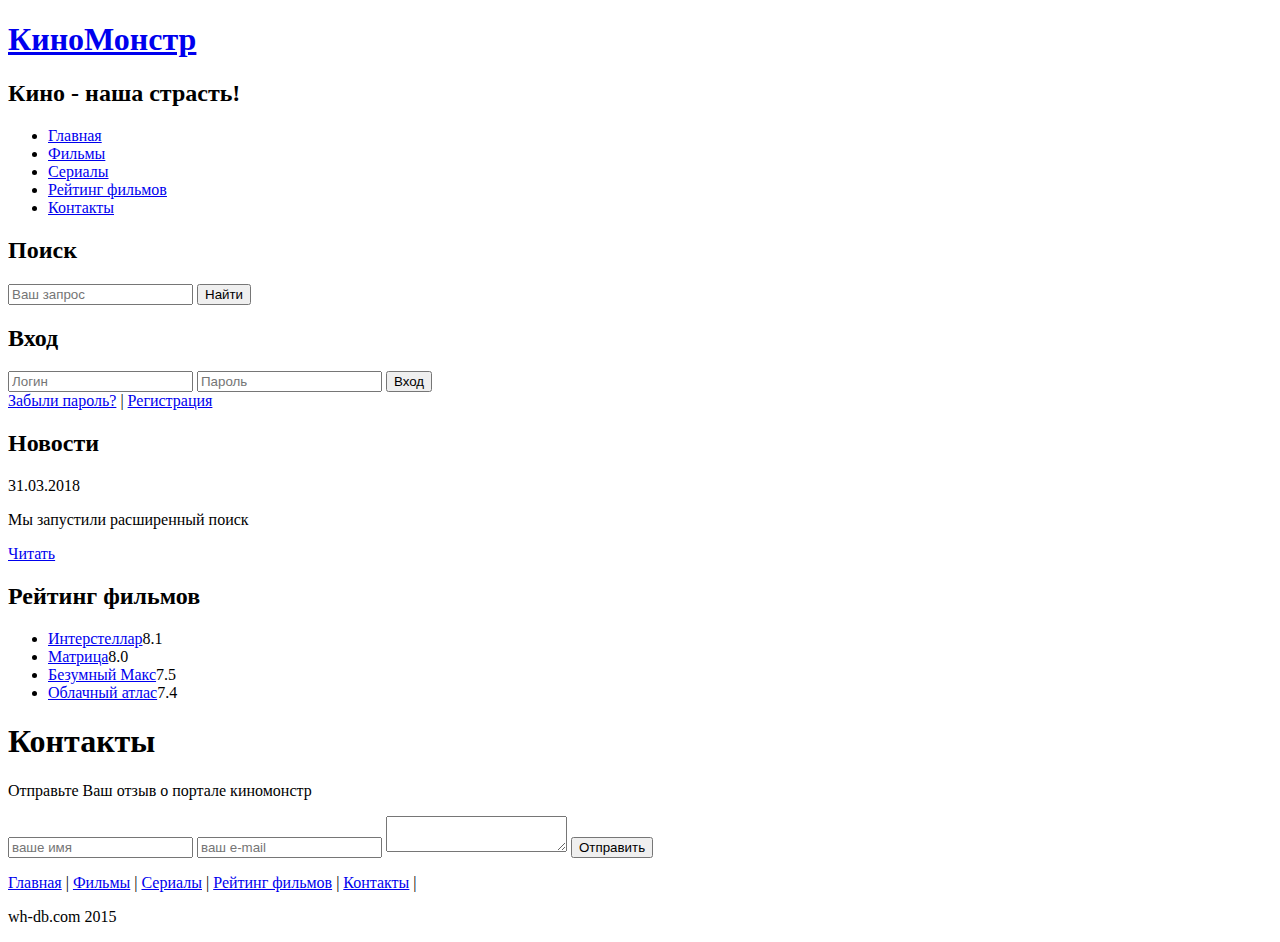
==== contact.html @ bc79c1be "Add files via upload" ====
<!DOCTYPE html>
<html lang="en">
<head>
	<meta charset="UTF-8">
	<meta name="viewport" content="width=width-device" initial-scale=1.0>
	<title>Document</title>
	<meta name="description" content="Киномонстр - это портал о кино" />
	<meta name="keywords" content="фильмы, фильмы онлайн, hd" />
	<link rel="stylesheet" href="assets/css/style.css">
</head>
<body>

	<div class="main">
		
		<div class="header">
			<div class="logo">
				<div class="logo_text">
					<h1><a href="/">КиноМонстр</a></h1>
					<h2>Кино - наша страсть!</h2>
				</div>
			</div>
			
			<div class="menubar">
				
				<ul class="menu">
					<li><a href="index.html">Главная</a></li>	
					<li><a href="films.html">Фильмы</a></li>
					<li><a href="#">Сериалы</a></li>
					<li><a href="rating.html">Рейтинг фильмов</a></li>
					<li class="selected"><a href="contact.html">Контакты</a></li>
				</ul>

			</div>

		</div>


		<div class="site_content">

			<div class="sidebar_container">

				<div class="sidebar">
					<h2>Поиск</h2>
					<form method="post" action="#" id="search_form">
						<input type="search" name="search_field" placeholder="Ваш запрос"/>
						<input type="submit" class="btn" value="Найти"/>
					</form>
				</div>

				<div class="sidebar">
					<h2>Вход</h2>
					<form method="post" action="#" id="login">

						<input type="text" name="login_field" placeholder="Логин" />	
						<input type="password" name="password_field" placeholder="Пароль" />
						<input type="submit" class="btn" value="Вход"/>
						<div class="lables_passreg_text">
							<span><a href= "#">Забыли пароль?</a></span> |	<span><a href="#">Регистрация</a></span></div>
					</form>
				</div>
					
				<div class="sidebar">
					<h2>Новости</h2>
					<span>31.03.2018</span>
					<p>Мы запустили расширенный поиск</p>
					<a href="#">Читать</a>
				</div>

				<div class="sidebar">
					<h2>Рейтинг фильмов</h2>
					<ul>
						<li><a href="rating.html">Интерстеллар</a><span class="rating_sidebar">8.1</span></li>
						<li><a href="rating.html">Матрица</a><span class="rating_sidebar">8.0</span></li>
						<li><a href="rating.html">Безумный Макс</a><span class="rating_sidebar">7.5</span></li>
						<li><a href="rating.html">Облачный атлас</a><span class="rating_sidebar">7.4</span></li>
					</ul>

				</div>

			</div>

			<div class="content">
				<h1>Контакты</h1>
				
				<p>Отправьте Ваш отзыв о портале киномонстр</p2>
				<div class="send">
					<form method="post" action="#" id="contact">
						<input type="text" name="review_name" placeholder="ваше имя">
						<input type="text" name="review_name" placeholder="ваш e-mail">
						<textarea name="review_text"></textarea>
						<input class="btn" type="submit" value="Отправить">
					</form>
				</div>

									
									

			</div>
			</div>

				<div class="footer">
					<p>
						<a href="index.html">Главная</a> |
						<a href="films.html">Фильмы</a> |
						<a href="#">Сериалы</a> |
						<a href="rating.html">Рейтинг фильмов</a> |
						<a href="contact.html">Контакты</a> |
					</p>
					<p>wh-db.com 2015</p>
					
				
</div>
	</div>
	
</body>
</html>
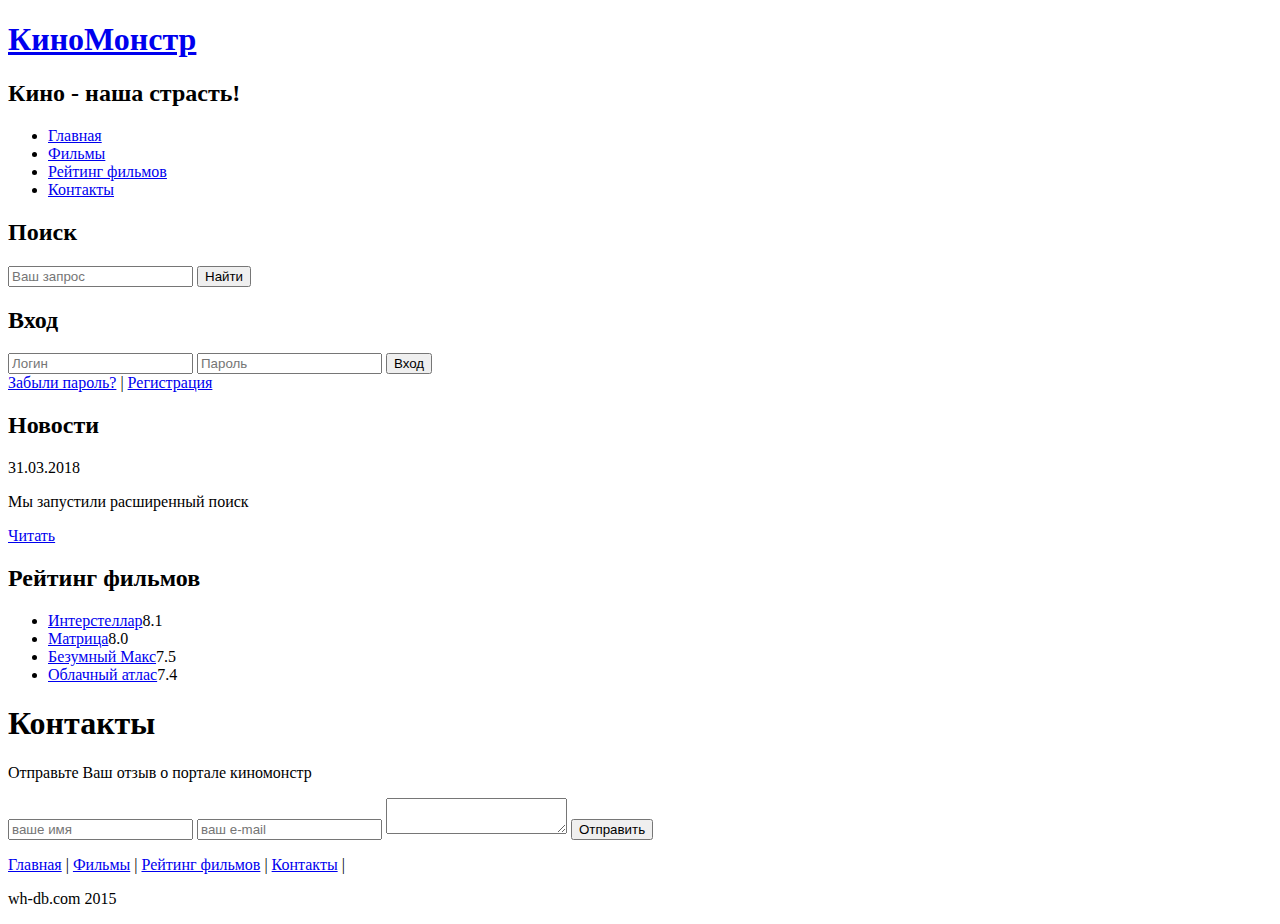
==== commit 4332f4ba: "Update contact.html" ====
--- a/contact.html
+++ b/contact.html
@@ -25,7 +25,6 @@
 				<ul class="menu">
 					<li><a href="index.html">Главная</a></li>	
 					<li><a href="films.html">Фильмы</a></li>
-					<li><a href="#">Сериалы</a></li>
 					<li><a href="rating.html">Рейтинг фильмов</a></li>
 					<li class="selected"><a href="contact.html">Контакты</a></li>
 				</ul>
@@ -102,7 +101,6 @@
 					<p>
 						<a href="index.html">Главная</a> |
 						<a href="films.html">Фильмы</a> |
-						<a href="#">Сериалы</a> |
 						<a href="rating.html">Рейтинг фильмов</a> |
 						<a href="contact.html">Контакты</a> |
 					</p>
@@ -113,4 +111,4 @@
 	</div>
 	
 </body>
-</html>+</html>
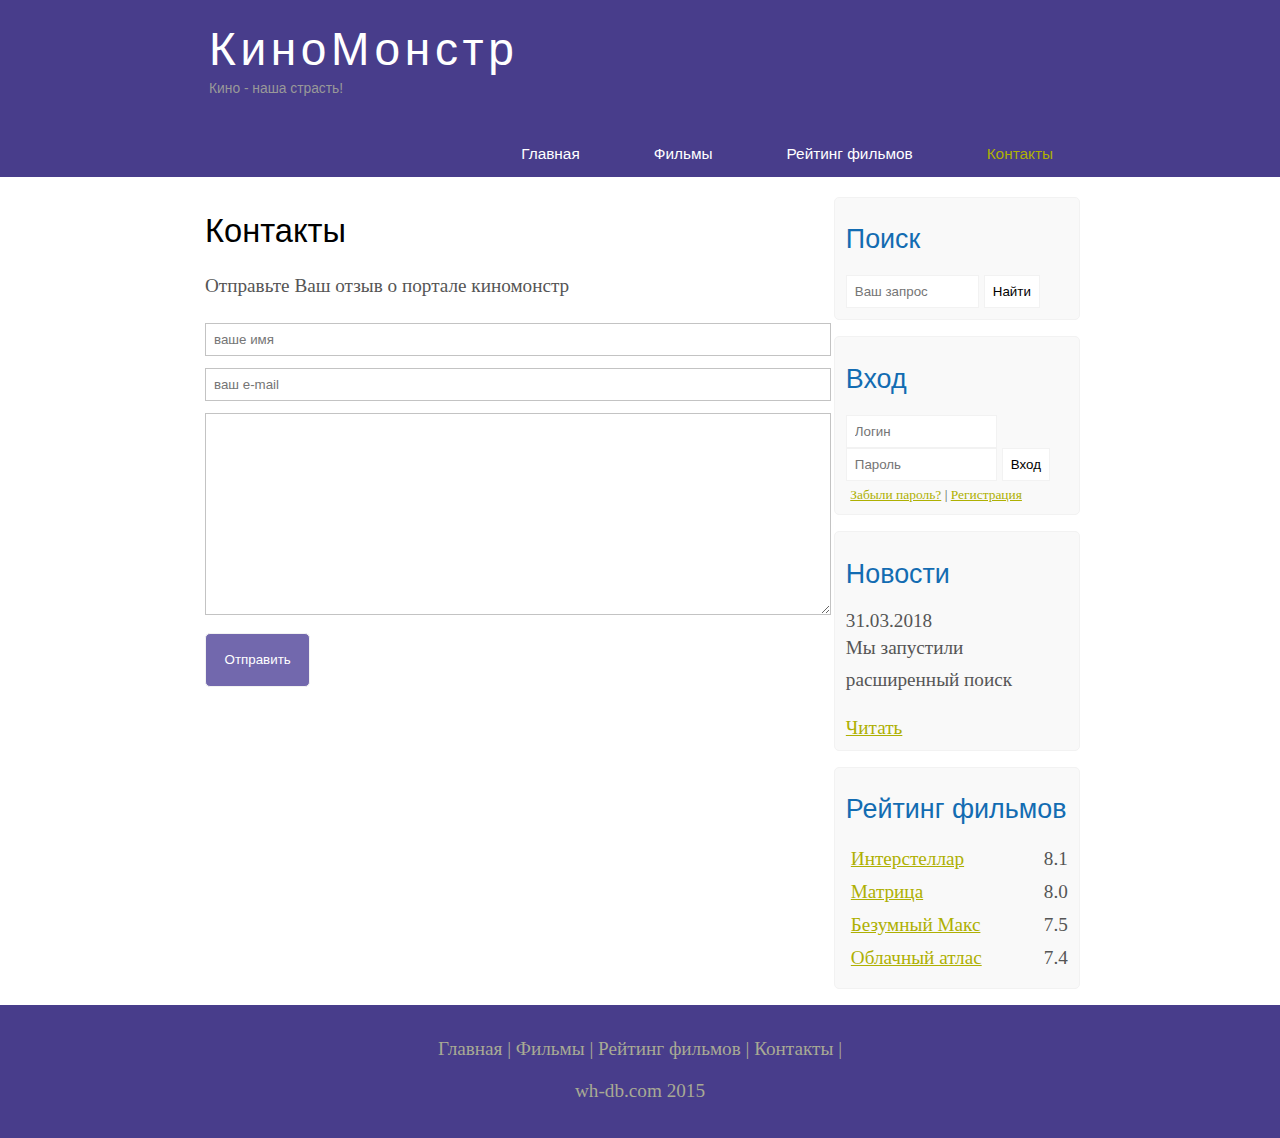
==== commit c8063a13: "Update contact.html" ====
--- a/contact.html
+++ b/contact.html
@@ -6,7 +6,7 @@
 	<title>Document</title>
 	<meta name="description" content="Киномонстр - это портал о кино" />
 	<meta name="keywords" content="фильмы, фильмы онлайн, hd" />
-	<link rel="stylesheet" href="assets/css/style.css">
+	<link rel="stylesheet" href="style.css">
 </head>
 <body>
 
--- a/style.css
+++ b/style.css
@@ -0,0 +1,484 @@
+* {
+  margin: 0;
+  padding: 0;
+}
+
+body {
+  font-size: 1.2em;
+  background-color: #fff;
+  color: #555;
+}
+
+p {
+  padding: 0 0 20px 0;
+  line-height: 1.7em;
+}
+
+input[type="text"], input[type="password"], input[type="search"] {
+  color: #5d5d5d;
+  width: 60%;
+  padding: 8px;
+}
+
+input, textarea {
+  outline: none;
+  border: none;
+  border: solid 1px #f2f2f2;
+}
+
+h1, h2 {
+  font: normal 170% 'century gothic', arial;
+  margin: 0 0 15px 0;
+  padding: 15px 0 5px 0;
+  color: #000;
+}
+
+h2 {
+  font-size: 140%;
+}
+
+a, a:hover {
+  outline: none;
+  text-decoration: underline;
+  color: #aeb002;
+}
+
+ul {
+  margin: 2px 0 22px 17px;
+}
+
+ul li {
+  margin: 0 0 6px 0;
+  padding: 0 0 4px 5px;
+  line-height: 1.5em;
+}
+
+
+.header {
+  background-color: darkslateblue;
+  height: 177px;
+  font-size: 0.8em;
+  margin-left: 0px;
+  margin-right: 0px;
+  min-width: 900px;
+}
+
+.main, .logo, .menubar, .site_content, .footer {
+  margin-left: auto;
+  margin-right: auto;
+}
+
+.logo {
+  width: 880px;
+  padding-bottom: 40px;
+}
+
+.logo h1, .logo h2 {
+  font: normal 300% 'century gothic', arial, sans-serif;
+  margin: 0 0 0 9px;
+}
+
+.logo_text h1, .logo_text h1 a, .logo_text h1 a:hover {
+  padding: 22px 0 0 0;
+  color: #fff;
+  letter-spacing: 0.1em;
+  text-decoration: none;
+}
+
+.logo_text h2 {
+  font-size: 0.9em;
+  padding: 4px 0 0 0;
+  color: #999;
+}
+
+.menubar {
+  width: 900px;
+  height: 46px;
+}
+
+ul.menu {
+  float: right;
+}
+
+ul.menu li {
+  float: left;
+  padding: 0 0 0 9px;
+  list-style: none;
+  margin: 1px 2px 0 0;
+}
+
+ul.menu li a {
+  font: normal 100% 'trebuchet ms', sans-serif;
+  display: block;
+  height: 20px;
+  padding: 6px 35px 5px 28px;
+  color: #fff;
+  text-decoration: none;
+}
+
+ul.menu li.selected a {
+  color: #aeb002;
+}
+
+ul.menu li a:hover {
+  color: #e4ec04;
+}
+
+hr {
+  border: solid 1px #f3f3f3;
+}
+
+.site_content {
+  width: 880px;
+  overflow:hidden;
+  margin: 20px auto 0 auto;
+  background-color: white;
+}
+
+.sidebar_container {
+  float: right;
+  width: 224px;
+}
+
+.sidebar {
+  float: right;
+  width: 222px;
+  padding: 5%;
+  margin: 0 0 16px 0;
+  border: solid 1px #f2f2f2;
+  border-radius: 5px;
+  background-color: #f9f9f9;
+}
+
+.btn {
+  padding: 8px;
+  background-color: white;
+  cursor:pointer;
+}
+
+.sidebar h2 {
+  color: #136cb2;
+}
+
+.lables_passreg_text {
+  font-size: 0.7em;
+  margin-top: 3%;
+  margin-left: 2%;
+}
+
+.sidebar ul {
+  margin: 0;
+}
+
+.sidebar ul li {
+  list-style-type: none;
+  margin: 0 0 0 0;
+}
+
+.sidebar .rating_sidebar {
+  float: right;
+}
+
+.content {
+  text-align: left;
+  width: 620px;
+  padding: 0 0 0 5px;
+  float: left;
+}
+
+.content a {
+  text-decoration: none;
+} 
+
+.films_block {
+  margin-bottom: 5%;
+  }
+
+.films_block img {
+  border-radius: 5px;
+  border: solid 5px #dad7d5;
+  width: 22%;
+}
+
+.posts .posts_content {
+  font-size: 0.8em;
+}
+
+.info_film_page {
+  margin-top: 2%;
+  margin-bottom: 4%;
+}
+
+.info_film_page .label {
+  font-size: 1.2em;
+   }
+
+.info_film_page .value {
+  font-size: 1em;
+  color: #49945a;
+  margin-right: 3%;
+}
+
+.description_film {
+margin-bottom: 15%;
+}
+
+.description_film img {
+float:left;
+margin-right: 2%;
+border-radius: 5px;
+border: solid 5px #dad7d5;
+}
+
+.reviews {
+  margin-bottom: 4%;
+  font-size: 0.9em;
+}
+
+.reviews .review_name {
+  background-color: #7268ad;
+  color: white;
+  padding: 1%;
+  border-top-left-radius: 5px;
+  border-top-right-radius: 5px;
+}
+
+.reviews .review_text {
+  padding-top: 2%;
+  padding-bottom: 2%;
+  padding-left: 2%;
+}
+
+.send {
+  margin-bottom: 4%;
+}
+
+.send input[type="text"], textarea {
+border: solid 1px #c3c3c3;
+margin-bottom: 2%;
+}
+
+.send input[type="text"] {
+  width: 98%;
+}
+
+.send textarea {
+  width: 624px;
+  height: 200px;
+}
+
+.send input[type="submit"] {
+  background-color: #7268ad;
+  padding: 3%;
+  color: white;
+  border-radius: 5px;
+}
+
+.info_film {
+  margin-bottom: 5%;
+  background-color: #f9f9f9;
+  padding: 5%;
+  height: 270px;
+}
+
+.info_film img {
+  float: left;
+  margin-right: 2%;
+  border-radius: 5px;
+  border: solid 5px #dad7d5; 
+  width: 25%;
+}
+
+.button {
+  background-color: #7268ad;
+  padding-top: 2%;
+  color: white;
+  border-radius: 5px;
+  float: right;
+   margin-top: 5%;
+  clear: both;
+  font-size: 0.8em;
+}
+
+.button a {
+  color: white;
+}
+
+.footer {
+  width: 100%;
+  height: 100px;
+  padding: 28px 0 5px 0;
+  text-align: center;
+  background-color: darkslateblue;
+  color: #a8aa94;
+  margin-left: 0px;
+  margin right: 0px;
+  min-width: 900px;
+}
+
+table {
+  width: 100%;
+  border: solid 1px #f4f4f4;
+}
+
+td {
+  padding: 2%;
+  border: solid 1px #f4f4f4;
+}
+
+td img {
+  width: 60px;
+  vertical-align: middle;
+}
+
+.center {
+  text-align: center;
+}
+
+.rating {
+  font-weight: bold; 
+}
+
+
+.footer a {
+  color: #a8aa94;
+  text-decoration: none;
+}
+
+. footer a: hover {
+  color: #fff;
+  text-decoration: none;
+}
+
+.footer p {
+  padding: 0 0 10px 0;
+}
+
+/* CSS Mobile*/
+
+@media only screen
+and (min-device-width: 320px)
+and (max-device-width: 568px) {
+
+  .header {
+    background-color: #257965;
+    min-width: 100%;
+    height: 20%;
+    text-align: center;
+  }
+
+  .logo {
+    width: 100%;
+  }
+
+  .site_content {
+    width: 100%;
+  }
+
+  .menubar {
+    width: 100%;
+    height: 100%;
+  }
+
+.content {
+  width: 100%;
+  text-align: center;
+}
+
+  .site_content {
+    width: 100%;
+    text-align: center;
+  }
+
+  .sidebar_container {
+    display: none;
+  }
+
+  .footer {
+    display: none;
+  }
+
+  ul.menu {
+    float: none;
+  }
+
+ul.menu li {
+  margin: 0;
+  padding: 0;
+  float: none;
+}
+
+.logo h1 {
+  font: normal 235% 'century gothic' arial sans-serif;
+}
+
+.logo h2 {
+  font: normal 100% 'century gothic' arial sans-serif;
+  color: white;
+}
+
+
+.content h1 h2 {
+  font: normal 110% 'century gothic' arial;
+}
+
+.film_block img {
+  width: 43%;
+}
+
+.posts_content p {
+line-height: 1.5em;
+padding: 3%;
+text-align: right;
+}
+
+.posts p {
+  font-size: 120%;
+}
+
+/* films page*/
+
+.info_film {
+float: none;
+height: 100%;
+clear: both;
+}
+
+.info_film img {
+  width: 80%;
+  margin-bottom: 5%;
+}
+
+ button {
+  float: none;
+}
+
+/* rating page*/
+
+table {
+  display: block;
+}
+
+th{
+  font-size: 75%;
+}
+
+td {
+  font-size: 95%;
+  text-align: left;
+}
+
+/* show page */
+
+iframe {
+  width: 88%;
+  height: 100%;
+}
+
+.send input [type="text"] {
+width: 100%;
+}
+
+.send textarea {
+  width: 85%;
+}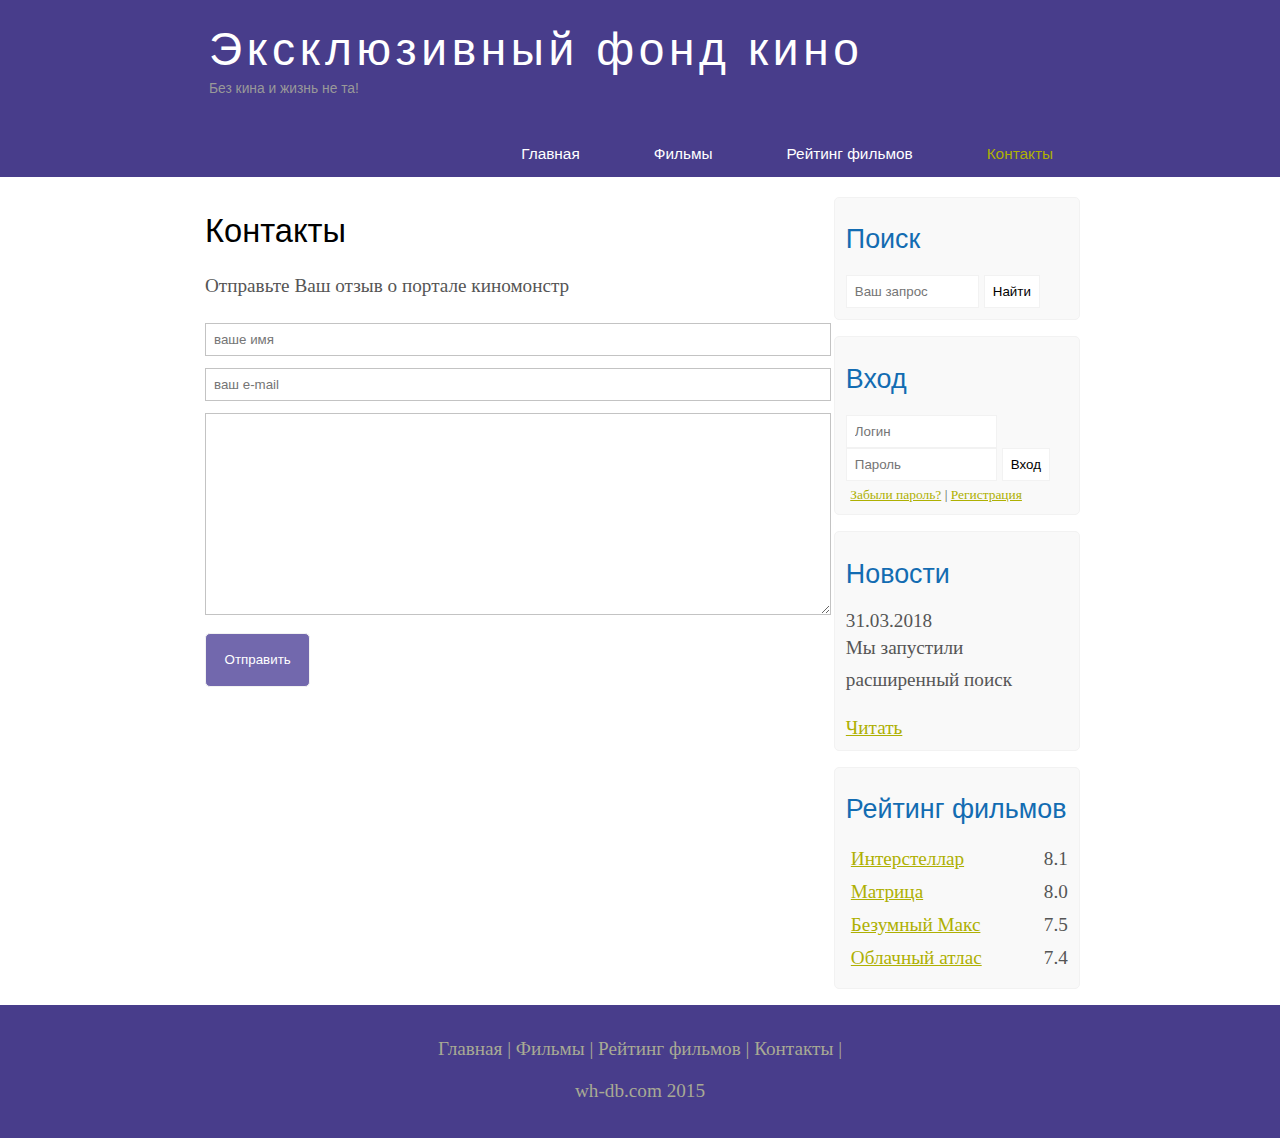
==== commit acd9465d: "Update contact.html" ====
--- a/contact.html
+++ b/contact.html
@@ -4,7 +4,7 @@
 	<meta charset="UTF-8">
 	<meta name="viewport" content="width=width-device" initial-scale=1.0>
 	<title>Document</title>
-	<meta name="description" content="Киномонстр - это портал о кино" />
+	<meta name="description" content="Эксклюзивный фонд кино" />
 	<meta name="keywords" content="фильмы, фильмы онлайн, hd" />
 	<link rel="stylesheet" href="style.css">
 </head>
@@ -15,8 +15,8 @@
 		<div class="header">
 			<div class="logo">
 				<div class="logo_text">
-					<h1><a href="/">КиноМонстр</a></h1>
-					<h2>Кино - наша страсть!</h2>
+					<h1><a href="/">Эксклюзивный фонд кино</a></h1>
+					<h2>Без кина и жизнь не та!</h2>
 				</div>
 			</div>
 			
